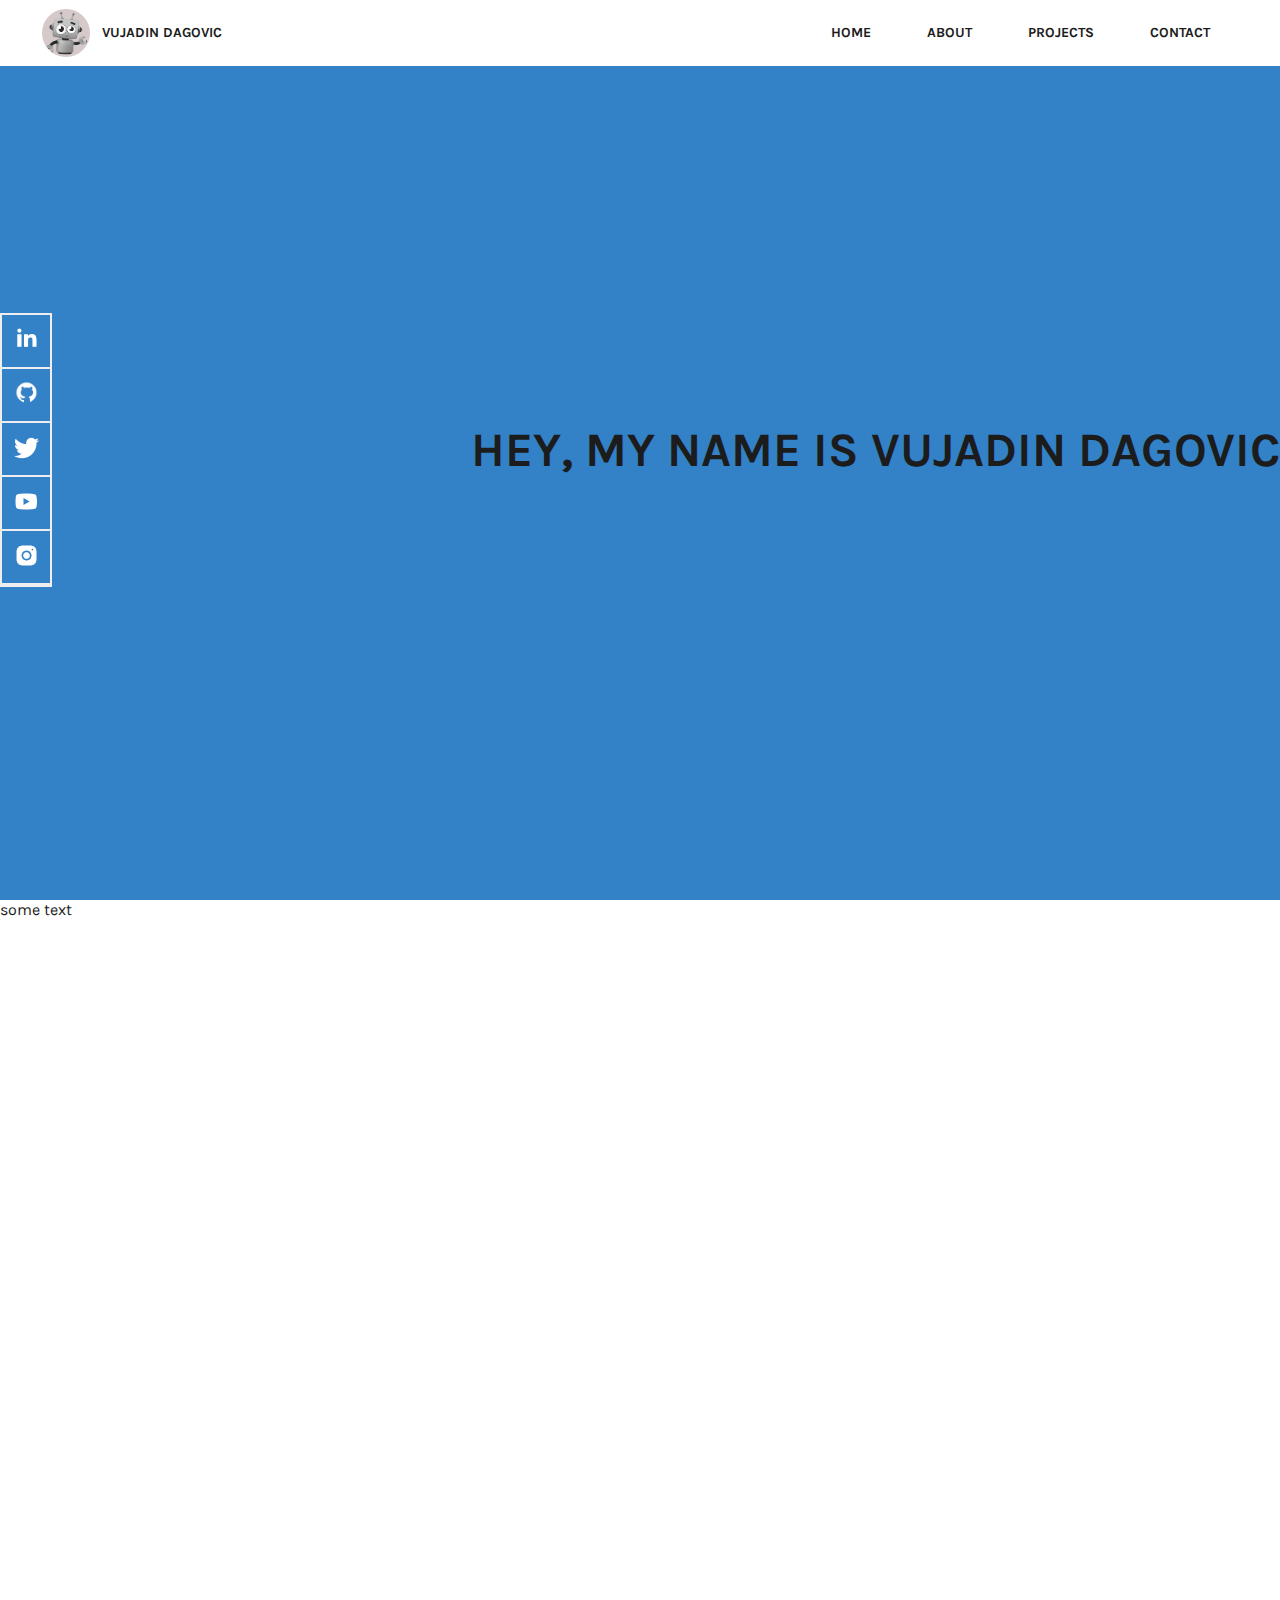
==== portfolio.html @ 0f0cc10c "first commit" ====
<!DOCTYPE html>
<html lang="en">

<head>
  <meta charset="UTF-8">
  <meta http-equiv="X-UA-Compatible" content="IE=edge">
  <meta name="viewport" content="width=device-width, initial-scale=1.0">
  <link rel="preconnect" href="https://fonts.googleapis.com">
  <link rel="preconnect" href="https://fonts.gstatic.com" crossorigin>
  <link href="https://fonts.googleapis.com/css2?family=Karla:wght@400;600;700&display=swap" rel="stylesheet">
  <link rel="stylesheet" href="./portfolio.css">
  <title>Portfolio</title>
</head>

<body>
  <header class="header-container">
    <a href="#">
      <div class="admin-container">
        <img class="admin-img" src="./images/robot.png">
        <p>Vujadin Dagovic</p>
      </div>
    </a>
    <nav class="info-container">
      <ul>
        <li><a href="#">Home</a></li>
        <li><a href='#'>About</li></a>
        <li><a href='#'>Projects</li></a>
        <li><a href='#'>Contact</li></a>
      </ul>
    </nav>
  </header>
  <section class="hero-section">
    <div class="social-media">
      <a class="social-media-link" href="#">
        <img class="social-media-icon" src="./images/social-media/linkedin-ico.png" /></a>
      <a class="social-media-link" href="#">
        <img class="social-media-icon" src="./images/social-media/github-ico.png" />
      </a>
      <a class="social-media-link" href="#">
        <img class="social-media-icon" src="./images/social-media/twitter-ico.png" />
      </a>
      <a class="social-media-link" href="#">
        <img class="social-media-icon" src="./images/social-media/yt-ico.png" />
      </a>
      <a class="social-media-link" href="#">
        <img class="social-media-icon" src="./images/social-media/insta-ico.png" />
      </a>
    </div>
    <div class="hero-introduction-text"></div>
    <h1 class="hero-main-heading">Hey, my name is Vujadin Dagovic</h1>
  </section>

  <section class="some-text">
    <p>some text</p>
  </section>


  <script src="./portfolio.js"></script>
</body>

</html>
---- portfolio.css ----
* {
  box-sizing: border-box;
  margin: 0;
  padding: 0;
}

:root {
  --dark-color-text: #1c1c1c;
}

body {
  font-family: 'Karla', sans-serif;
  color: var(--dark-color-text);
}

.header-container {
  position: fixed;
  padding: 0.625em 3em;
  font-size: 0.875rem;
  text-transform: uppercase;
  font-weight: 700;
  display: flex;
  justify-content: space-between;
  align-items: center;
  cursor: pointer;
  background-color: white;
  width: 100%;
  z-index: 1;
}

.header-container>a {
  text-decoration: none;
  color: var(--dark-color-text);
}

.admin-container {
  display: flex;
  align-items: center;
}

.admin-img {
  width: 48px;
  border-radius: 50%;
  background-color: rgb(214, 201, 201);
  margin-right: 0.875em;
}

nav>ul {
  display: flex;
}

nav>ul>li {
  list-style-type: none;
}

nav>ul>li>a {
  text-decoration: none;
  color: var(--dark-color-text);
  padding: 1.45em 2em;
}

nav>ul>li>a:hover {
  background-color: rgb(214, 201, 201);
}

.hero-section {
  background-color: #0062b9cc;
  width: 100%;
  height: 100vh;
  position: relative;
  display: flex;
  align-items: center;
  flex-wrap: wrap;
}

.social-media {
  display: flex;
  flex-direction: column;
  justify-self: flex-start;
  border: 2px solid #eee;

}

.social-media-link {
  padding: 0.72em;
  border-bottom: 2px solid #eee;
}

.social-media-link:hover {
  background-color: #0062b9cc;
}


.social-media:last-child {
  border-bottom: none;
}

.social-media-icon {
  width: 25px;
}

.hero-introduction-text {
  background-color: rgb(214, 201, 201);
  z-index: 1;
  flex-grow: 1;
  justify-self: center;
}

.hero-main-heading {
  font-size: 3rem;
  text-transform: uppercase;
}

.some-text {
  height: 100vh;
}
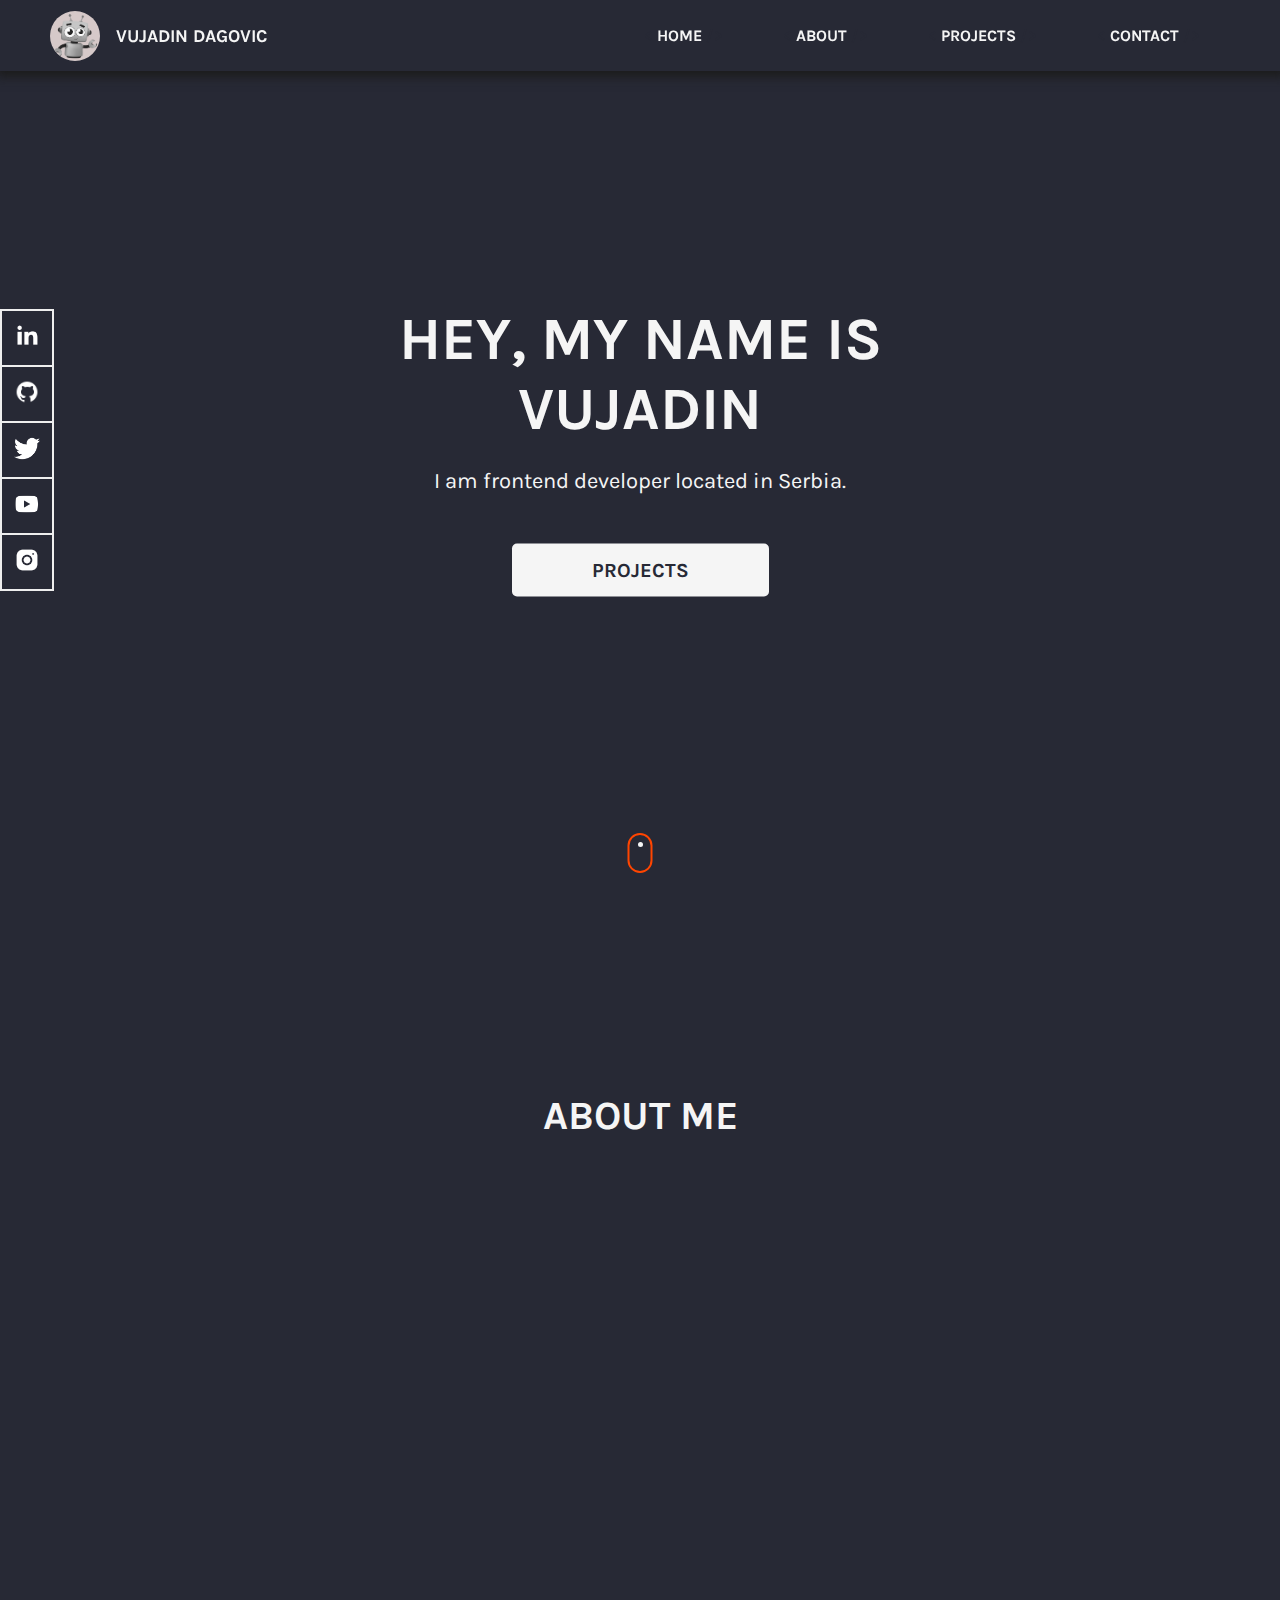
==== commit 537dc9c3: "working on the home page - hero section" ====
--- a/portfolio.html
+++ b/portfolio.html
@@ -13,22 +13,30 @@
 </head>
 
 <body>
+  <!-- start of header element -->
   <header class="header-container">
     <a href="#">
       <div class="admin-container">
-        <img class="admin-img" src="./images/robot.png">
+        <img src="./images/robot.png" alt="Vujadin's image">
         <p>Vujadin Dagovic</p>
       </div>
     </a>
     <nav class="info-container">
       <ul>
-        <li><a href="#">Home</a></li>
-        <li><a href='#'>About</li></a>
-        <li><a href='#'>Projects</li></a>
-        <li><a href='#'>Contact</li></a>
+        <li><a href="#"><span class="code">
+              < </span>Home<span class="code"> /></span></a></li>
+        <li><a href="#about"><span class="code">
+              < </span>About<span class="code"> /></span></a></li>
+        <li><a href="#"><span class="code">
+              < </span>Projects<span class="code"> /></span></a></li>
+        <li><a href="#"><span class="code">
+              < </span>Contact<span class="code"> /></span></a></li>
       </ul>
     </nav>
   </header>
+  <!-- end of header element -->
+
+  <!-- start of hero section -->
   <section class="hero-section">
     <div class="social-media">
       <a class="social-media-link" href="#">
@@ -46,13 +54,23 @@
         <img class="social-media-icon" src="./images/social-media/insta-ico.png" />
       </a>
     </div>
-    <div class="hero-introduction-text"></div>
-    <h1 class="hero-main-heading">Hey, my name is Vujadin Dagovic</h1>
+    <div class="hero-introduction-text">
+      <h1>Hey, my name is Vujadin</h1>
+      <p>I am frontend developer located in Serbia.</p>
+      <button class="hero-btn"><a href="#">Projects</a></button>
+
+    </div>
+    <div class="hero-mouse-scroll">
+      <div class="mouse-before"></div>
+    </div>
+  </section>
+  <!-- start of hero section -->
+
+  <section class="about-section">
+    <h1 id="about">About me</h1>
   </section>
 
-  <section class="some-text">
-    <p>some text</p>
-  </section>
+
 
 
   <script src="./portfolio.js"></script>
--- a/portfolio.css
+++ b/portfolio.css
@@ -6,40 +6,48 @@
 
 :root {
   --dark-color-text: #1c1c1c;
-}
-
+  --light-color-text: #f5f5f5;
+  --dark-background-color: #272935;
+}
+
+/* #202124 */
 body {
   font-family: 'Karla', sans-serif;
-  color: var(--dark-color-text);
-}
+  color: var(--light-color-text);
+}
+
+/* start of header element */
 
 .header-container {
   position: fixed;
-  padding: 0.625em 3em;
-  font-size: 0.875rem;
+  font-size: 1rem;
+  color: var(--light-color-text);
+  padding: 0.625em 3.125em;
   text-transform: uppercase;
   font-weight: 700;
   display: flex;
   justify-content: space-between;
   align-items: center;
   cursor: pointer;
-  background-color: white;
+  background-color: var(--dark-background-color);
   width: 100%;
   z-index: 1;
+  box-shadow: 1px 1px 10px 5px var(--dark-color-text);
 }
 
 .header-container>a {
   text-decoration: none;
-  color: var(--dark-color-text);
+  color: inherit;
 }
 
 .admin-container {
   display: flex;
   align-items: center;
-}
-
-.admin-img {
-  width: 48px;
+  font-size: 1.125rem;
+}
+
+.admin-container img {
+  width: 50px;
   border-radius: 50%;
   background-color: rgb(214, 201, 201);
   margin-right: 0.875em;
@@ -51,26 +59,39 @@
 
 nav>ul>li {
   list-style-type: none;
+
 }
 
 nav>ul>li>a {
   text-decoration: none;
-  color: var(--dark-color-text);
-  padding: 1.45em 2em;
-}
-
-nav>ul>li>a:hover {
-  background-color: rgb(214, 201, 201);
-}
+  color: inherit;
+  display: inline-block;
+  padding: 1em 1.875em;
+  transition: all 0.5s;
+}
+
+.code {
+  color: var(--dark-background-color);
+}
+
+nav>ul>li>a:hover,
+nav>ul>li>a:hover .code {
+  transform: scale(1.2);
+}
+
+nav>ul>li>a:hover .code {
+  color: orangered;
+}
+
+/* end of header element */
+
+/* start of hero section */
 
 .hero-section {
-  background-color: #0062b9cc;
+  background-color: var(--dark-background-color);
   width: 100%;
   height: 100vh;
   position: relative;
-  display: flex;
-  align-items: center;
-  flex-wrap: wrap;
 }
 
 .social-media {
@@ -78,39 +99,125 @@
   flex-direction: column;
   justify-self: flex-start;
   border: 2px solid #eee;
-
+  position: absolute;
+  top: 50%;
+  transform: translateY(-50%);
 }
 
 .social-media-link {
-  padding: 0.72em;
+  padding: 0.75em;
   border-bottom: 2px solid #eee;
 }
 
 .social-media-link:hover {
-  background-color: #0062b9cc;
-}
-
-
-.social-media:last-child {
+  background-color: orangered;
+}
+
+.social-media-link:active {
+  background-color: var(--dark-background-color);
+}
+
+.social-media a:last-of-type {
   border-bottom: none;
 }
 
 .social-media-icon {
+  width: 26px;
+}
+
+.hero-introduction-text {
+  position: absolute;
+  top: 50%;
+  left: 50%;
+  transform: translate(-50%, -50%);
+  text-align: center;
+}
+
+.hero-introduction-text h1 {
+  font-size: 3.75rem;
+  text-transform: uppercase;
+  margin-bottom: 0.4em;
+}
+
+.hero-introduction-text p {
+  font-size: 1.375rem;
+}
+
+.hero-btn {
+  text-transform: uppercase;
+  font-family: inherit;
+  font-size: 1.25rem;
+  padding: 15px 80px;
+  background-color: var(--light-color-text);
+  border-radius: 5px;
+  cursor: pointer;
+  margin-top: 50px;
+  transition: all 0.3s ease-out;
+  border: none;
+}
+
+.hero-btn:hover {
+  transform: translateY(-5px);
+  box-shadow: 1px 1px 35px 10px var(--dark-color-text);
+}
+
+.hero-btn a {
+  text-decoration: none;
+  color: var(--dark-background-color);
+  font-weight: 700;
+}
+
+.hero-mouse-scroll {
   width: 25px;
-}
-
-.hero-introduction-text {
-  background-color: rgb(214, 201, 201);
-  z-index: 1;
-  flex-grow: 1;
-  justify-self: center;
-}
-
-.hero-main-heading {
-  font-size: 3rem;
-  text-transform: uppercase;
-}
-
-.some-text {
+  height: 40px;
+  border: 2px solid orangered;
+  border-radius: 15px;
+  position: absolute;
+  bottom: 3%;
+  left: 50%;
+  transform: translateX(-50%);
+  cursor: pointer;
+}
+
+.mouse-before {
+  width: 5px;
+  height: 5px;
+  background-color: var(--light-color-text);
+  border-radius: 50%;
+  position: absolute;
+  top: 7px;
+  left: 50%;
+  transform: translateX(-50%);
+  animation: mouse-animation 1.3s infinite;
+}
+
+@keyframes mouse-animation {
+  from {
+    top: 7px;
+    opacity: 1;
+  }
+
+  to {
+    top: 26px;
+    opacity: 0;
+  }
+}
+
+/* end of hero section */
+
+/* start about section */
+.about-section {
   height: 100vh;
+  width: 100%;
+  background-color: var(--dark-background-color);
+}
+
+.about-section {
+  padding-top: 12rem;
+}
+
+.about-section h1 {
+  text-align: center;
+  text-transform: uppercase;
+  font-size: 2.5rem;
 }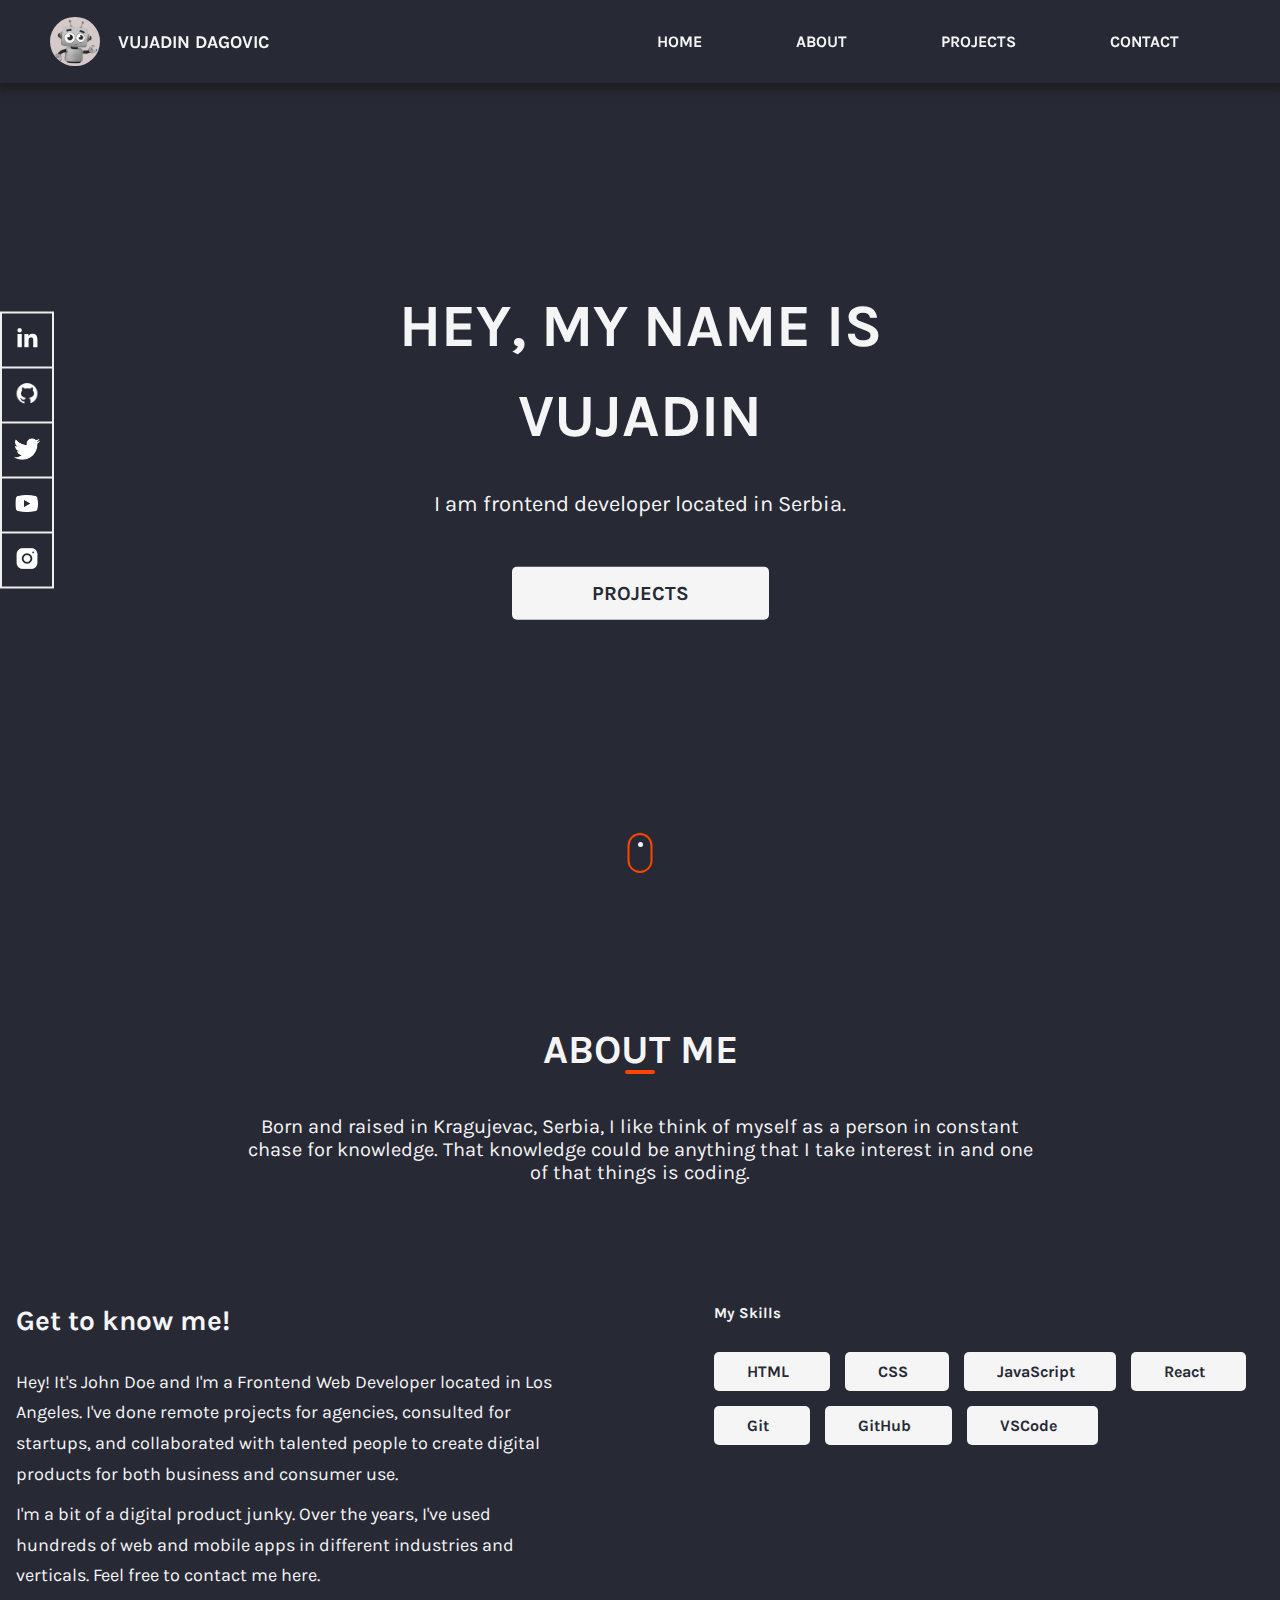
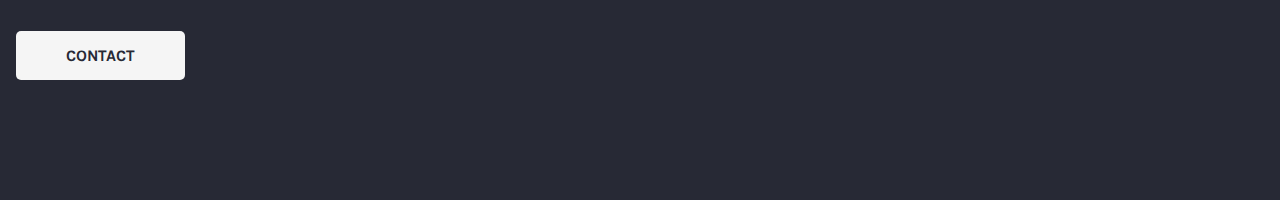
==== commit 3e5b5224: "working on about section and on responsivity" ====
--- a/portfolio.html
+++ b/portfolio.html
@@ -15,24 +15,34 @@
 <body>
   <!-- start of header element -->
   <header class="header-container">
-    <a href="#">
-      <div class="admin-container">
-        <img src="./images/robot.png" alt="Vujadin's image">
+
+    <div class="admin-container">
+      <img src="./images/robot.png" alt="Vujadin's image">
+      <a href="#">
         <p>Vujadin Dagovic</p>
-      </div>
-    </a>
-    <nav class="info-container">
-      <ul>
-        <li><a href="#"><span class="code">
-              < </span>Home<span class="code"> /></span></a></li>
-        <li><a href="#about"><span class="code">
-              < </span>About<span class="code"> /></span></a></li>
-        <li><a href="#"><span class="code">
-              < </span>Projects<span class="code"> /></span></a></li>
-        <li><a href="#"><span class="code">
-              < </span>Contact<span class="code"> /></span></a></li>
-      </ul>
-    </nav>
+      </a>
+    </div>
+
+    <div class="header-menu-icon-wrapper">
+      <img src="./images/svg/ham-menu.svg" alt="" class="header-menu-icon">
+    </div>
+
+    <!-- <nav class="info-container"> -->
+    <!-- class="info-container-column full-width" -->
+    <ul class="info-container">
+      <li><a href="#"><span class="code">
+            < </span>Home<span class="code"> /></span></a></li>
+      <li><a href="#about"><span class="code">
+            < </span>About<span class="code"> /></span></a></li>
+      <li><a href="#"><span class="code">
+            < </span>Projects<span class="code"> /></span></a></li>
+      <li><a href="#"><span class="code">
+            < </span>Contact<span class="code"> /></span></a></li>
+    </ul>
+    <!-- </nav> -->
+
+
+
   </header>
   <!-- end of header element -->
 
@@ -58,19 +68,58 @@
       <h1>Hey, my name is Vujadin</h1>
       <p>I am frontend developer located in Serbia.</p>
       <button class="hero-btn"><a href="#">Projects</a></button>
-
     </div>
     <div class="hero-mouse-scroll">
       <div class="mouse-before"></div>
     </div>
   </section>
-  <!-- start of hero section -->
+  <!-- end of hero section -->
 
+  <!-- start of about section -->
   <section class="about-section">
-    <h1 id="about">About me</h1>
+    <div class="heading-wrapper">
+      <h1 class="about-section-heading" id="about">About me</h1>
+      <p class="about-section-desc">Born and raised in Kragujevac, Serbia, I like think of myself as a person in
+        constant
+        chase for knowledge. That
+        knowledge could be anything that I take interest in and one of that things is coding.</p>
+    </div>
+    <div class="about-section-main-content">
+      <div class="get-to-know-me">
+        <h2 class="get-to-know-me-heading">Get to know me!</h2>
+        <p class="get-to-know-me-text">Hey! It's <span>John Doe</span> and I'm a <span>Frontend Web Developer</span>
+          located in Los Angeles. I've
+          done remote projects for
+          agencies, consulted for startups, and collaborated with talented people to create digital products for both
+          business and consumer use.</p>
+        <p class="get-to-know-me-text">I'm a bit of a digital product junky. Over the years, I've used hundreds of web
+          and mobile apps in
+          different
+          industries and verticals. Feel free to contact me here. </p>
+        <a href="#" class="about-section-contact-btn">Contact</a>
+      </div>
+      <div class="skills">
+        <h2 class="skill-heading">My Skills</h2>
+        <div class="skills-wrapper">
+          <div class="skill"><span class="code-about">
+              < </span>HTML<span class="code-about"> /></span></div>
+          <div class="skill"><span class="code-about">
+              < </span>CSS<span class="code-about"> /></span></div>
+          <div class="skill"><span class="code-about">
+              < </span>JavaScript<span class="code-about"> /></span></div>
+          <div class="skill"><span class="code-about">
+              < </span>React<span class="code-about"> /></span></div>
+          <div class="skill"><span class="code-about">
+              < </span>Git<span class="code-about"> /></span></div>
+          <div class="skill"><span class="code-about">
+              < </span>GitHub<span class="code-about"> /></span></div>
+          <div class="skill"><span class="code-about">
+              < </span>VSCode<span class="code-about"> /></span></div>
+        </div>
+      </div>
+    </div>
   </section>
-
-
+  <!-- end of about section -->
 
 
   <script src="./portfolio.js"></script>
--- a/portfolio.css
+++ b/portfolio.css
@@ -8,19 +8,23 @@
   --dark-color-text: #1c1c1c;
   --light-color-text: #f5f5f5;
   --dark-background-color: #272935;
-}
-
-/* #202124 */
+  font-size: 10px;
+}
+
+html {
+  scroll-behavior: smooth;
+}
+
 body {
   font-family: 'Karla', sans-serif;
   color: var(--light-color-text);
+  background-color: var(--dark-background-color);
 }
 
 /* start of header element */
-
 .header-container {
   position: fixed;
-  font-size: 1rem;
+  font-size: 1.6rem;
   color: var(--light-color-text);
   padding: 0.625em 3.125em;
   text-transform: uppercase;
@@ -28,6 +32,7 @@
   display: flex;
   justify-content: space-between;
   align-items: center;
+  flex-wrap: wrap;
   cursor: pointer;
   background-color: var(--dark-background-color);
   width: 100%;
@@ -35,38 +40,38 @@
   box-shadow: 1px 1px 10px 5px var(--dark-color-text);
 }
 
-.header-container>a {
+.header-container>a,
+.admin-container a {
   text-decoration: none;
   color: inherit;
 }
 
 .admin-container {
+  font-size: 1.8rem;
   display: flex;
   align-items: center;
-  font-size: 1.125rem;
+  gap: 1em;
 }
 
 .admin-container img {
-  width: 50px;
+  width: 2.75em;
   border-radius: 50%;
   background-color: rgb(214, 201, 201);
-  margin-right: 0.875em;
-}
-
-nav>ul {
-  display: flex;
-}
-
-nav>ul>li {
+}
+
+ul {
+  display: flex;
+}
+
+ul>li {
   list-style-type: none;
-
-}
-
-nav>ul>li>a {
+}
+
+ul>li>a {
   text-decoration: none;
   color: inherit;
   display: inline-block;
-  padding: 1em 1.875em;
+  padding: 1.375em 1.875em;
   transition: all 0.5s;
 }
 
@@ -74,19 +79,100 @@
   color: var(--dark-background-color);
 }
 
-nav>ul>li>a:hover,
-nav>ul>li>a:hover .code {
+ul>li>a:hover,
+ul>li>a:hover .code {
   transform: scale(1.2);
 }
 
-nav>ul>li>a:hover .code {
+ul>li>a:hover .code {
   color: orangered;
 }
 
+.header-menu-icon-wrapper {
+  display: none;
+}
+
+.info-container-column {
+  display: none;
+}
+
+.info-container-column>li {
+  text-align: end;
+  width: 100%;
+  border-bottom: 1px solid var(--light-color-text);
+}
+
+/* start responsive design for header element */
+@media (width <=1200px) {
+  .header-container {
+    font-size: 1.5rem;
+  }
+
+  ul>li>a {
+    padding: 1.375em 1.6em;
+  }
+
+  .admin-container {
+    font-size: 1.6rem;
+  }
+}
+
+@media (width <=900px) {
+  .header-container {
+    font-size: 1.35rem;
+    padding: 0 1.33em;
+  }
+
+  .admin-container {
+    font-size: 1.6rem;
+    gap: 0.85em;
+  }
+
+  ul>li>a {
+    padding: 2em 1em;
+  }
+}
+
+@media (width <=670px) {
+  ul>li>a {
+    padding: 2em 0.75em;
+  }
+
+  .admin-container img {
+    width: 2.5em;
+  }
+}
+
+@media (width <=650px) {
+  .info-container {
+    display: none;
+  }
+
+  .header-menu-icon-wrapper {
+    display: inline-block;
+  }
+
+  .info-container-column {
+    display: flex;
+    flex-direction: column;
+    flex: 0 0 100%;
+  }
+
+  .header-menu-icon-wrapper {
+    display: inline-block;
+    background-color: var(--light-color-text);
+    padding: 1rem;
+    margin: 1.1rem 0;
+    border-radius: 5px;
+  }
+}
+
+/* end responsive design for header element */
+
+
 /* end of header element */
 
 /* start of hero section */
-
 .hero-section {
   background-color: var(--dark-background-color);
   width: 100%;
@@ -105,7 +191,7 @@
 }
 
 .social-media-link {
-  padding: 0.75em;
+  padding: 1.2em;
   border-bottom: 2px solid #eee;
 }
 
@@ -122,7 +208,13 @@
 }
 
 .social-media-icon {
-  width: 26px;
+  width: 2.6rem;
+}
+
+@media(width <=900px) {
+  .social-media {
+    display: none;
+  }
 }
 
 .hero-introduction-text {
@@ -134,20 +226,21 @@
 }
 
 .hero-introduction-text h1 {
-  font-size: 3.75rem;
+  font-size: 6rem;
   text-transform: uppercase;
-  margin-bottom: 0.4em;
+  line-height: 1.5;
 }
 
 .hero-introduction-text p {
-  font-size: 1.375rem;
+  font-size: 2.2rem;
+  margin-top: 1.35em;
 }
 
 .hero-btn {
   text-transform: uppercase;
   font-family: inherit;
-  font-size: 1.25rem;
-  padding: 15px 80px;
+  font-size: 2rem;
+  padding: 1.5rem 8rem;
   background-color: var(--light-color-text);
   border-radius: 5px;
   cursor: pointer;
@@ -209,15 +302,120 @@
 .about-section {
   height: 100vh;
   width: 100%;
-  background-color: var(--dark-background-color);
-}
-
-.about-section {
-  padding-top: 12rem;
-}
-
-.about-section h1 {
+  padding: 12rem 0;
+  max-width: 1248px;
+  margin: 0 auto;
+  display: flex;
+  flex-direction: column;
+  justify-content: space-between;
+}
+
+.heading-wrapper {
   text-align: center;
+}
+
+.about-section-heading {
+  display: inline-block;
   text-transform: uppercase;
-  font-size: 2.5rem;
+  font-size: 4rem;
+  margin-bottom: 3.5rem;
+  line-height: 1.5;
+}
+
+.about-section-heading::after {
+  content: '';
+  position: absolute;
+  top: calc(100% + 17rem);
+  height: 4px;
+  width: 3rem;
+  background: orangered;
+  left: 50%;
+  border-radius: 5px;
+  transform: translateX(-50%);
+  transition: all 1s;
+}
+
+.about-section-heading:hover:after {
+  width: 20rem;
+}
+
+.about-section-desc {
+  font-size: 2rem;
+  max-width: 40em;
+  text-align: center;
+  margin: auto;
+}
+
+.about-section-main-content {
+  display: flex;
+  justify-content: space-between;
+  flex-wrap: wrap;
+  gap: 10rem;
+}
+
+.get-to-know-me {
+  max-width: 55rem;
+  flex: 1 1 0px;
+}
+
+.get-to-know-me-heading {
+  font-size: 2.8rem;
+  margin-bottom: 3rem;
+}
+
+.get-to-know-me-text {
+  font-size: 1.8rem;
+  line-height: 1.7;
+  margin-bottom: 1rem;
+}
+
+.about-section-contact-btn {
+  display: inline-block;
+  font-size: 1.6rem;
+  font-weight: 700;
+  padding: 1.5rem 5rem;
+  margin-top: 3rem;
+  text-transform: uppercase;
+  text-decoration: none;
+  background-color: var(--light-color-text);
+  color: var(--dark-background-color);
+  border-radius: 5px;
+  cursor: pointer;
+  border: none;
+  transition: all 0.3s ease;
+}
+
+.about-section-contact-btn:hover {
+  transform: translateY(-5px);
+  box-shadow: 1px 1px 35px 10px var(--dark-color-text);
+}
+
+.skills-wrapper {
+  display: flex;
+  flex-wrap: wrap;
+  gap: 1.5rem;
+  max-width: 55rem;
+  flex: 1 1 0px;
+}
+
+.skill-heading {
+  margin-bottom: 3rem;
+}
+
+.skill {
+  font-size: 1.6rem;
+  padding: 1rem 2rem;
+  background-color: var(--light-color-text);
+  color: var(--dark-background-color);
+  border-radius: 5px;
+  font-weight: 700;
+  cursor: pointer;
+}
+
+.code-about {
+  color: var(--light-color-text);
+}
+
+.skill:hover .code-about {
+  color: orangered;
 }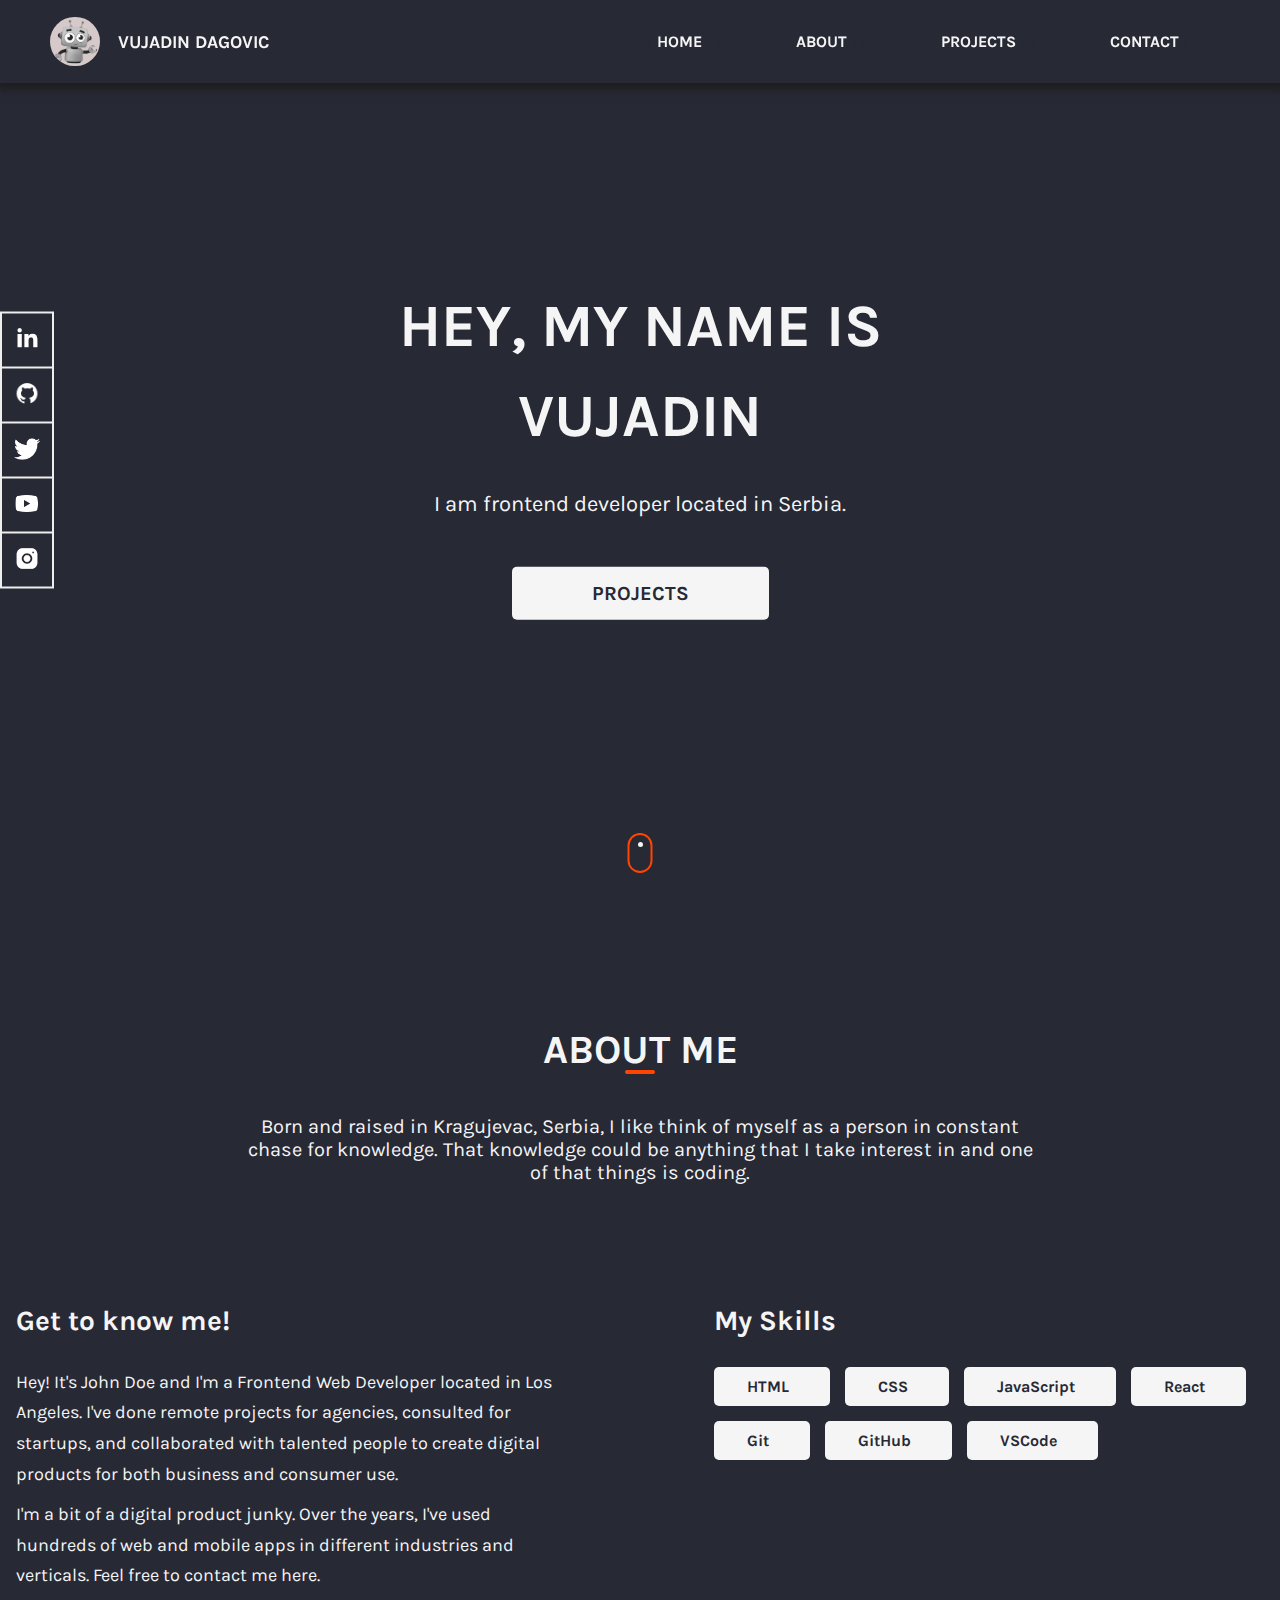
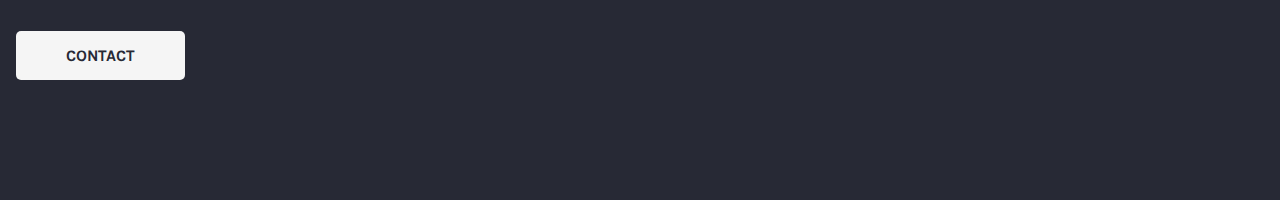
==== commit c4c574b9: "working on js functionality" ====
--- a/portfolio.html
+++ b/portfolio.html
@@ -16,32 +16,27 @@
   <!-- start of header element -->
   <header class="header-container">
 
-    <div class="admin-container">
+    <div class="logo-container">
       <img src="./images/robot.png" alt="Vujadin's image">
       <a href="#">
         <p>Vujadin Dagovic</p>
       </a>
     </div>
 
-    <div class="header-menu-icon-wrapper">
-      <img src="./images/svg/ham-menu.svg" alt="" class="header-menu-icon">
+    <div class="menu-icon-wrapper">
+      <img src="./images/svg/ham-menu.svg" alt="" class="menu-icon">
     </div>
 
-    <!-- <nav class="info-container"> -->
-    <!-- class="info-container-column full-width" -->
-    <ul class="info-container">
-      <li><a href="#"><span class="code">
+    <ul class="links-container">
+      <li><a class="nav-link" href="#"><span class="code">
             < </span>Home<span class="code"> /></span></a></li>
-      <li><a href="#about"><span class="code">
+      <li><a class="nav-link" href="#about"><span class="code">
             < </span>About<span class="code"> /></span></a></li>
-      <li><a href="#"><span class="code">
+      <li><a class="nav-link" href="#"><span class="code">
             < </span>Projects<span class="code"> /></span></a></li>
-      <li><a href="#"><span class="code">
+      <li><a class="nav-link" href="#"><span class="code">
             < </span>Contact<span class="code"> /></span></a></li>
     </ul>
-    <!-- </nav> -->
-
-
 
   </header>
   <!-- end of header element -->
--- a/portfolio.css
+++ b/portfolio.css
@@ -23,51 +23,50 @@
 
 /* start of header element */
 .header-container {
-  position: fixed;
   font-size: 1.6rem;
+  font-weight: 700;
+  text-transform: uppercase;
   color: var(--light-color-text);
-  padding: 0.625em 3.125em;
-  text-transform: uppercase;
-  font-weight: 700;
+  background-color: var(--dark-background-color);
+  box-shadow: 1px 1px 10px 5px var(--dark-color-text);
   display: flex;
   justify-content: space-between;
   align-items: center;
   flex-wrap: wrap;
+  width: 100%;
+  padding: 0.625em 3.125em;
+  position: fixed;
+  z-index: 1;
   cursor: pointer;
-  background-color: var(--dark-background-color);
-  width: 100%;
-  z-index: 1;
-  box-shadow: 1px 1px 10px 5px var(--dark-color-text);
-}
-
-.header-container>a,
-.admin-container a {
+}
+
+.logo-container {
+  font-size: 1.8rem;
+  display: flex;
+  align-items: center;
+  gap: 1em;
+}
+
+.logo-container a {
   text-decoration: none;
   color: inherit;
 }
 
-.admin-container {
-  font-size: 1.8rem;
-  display: flex;
-  align-items: center;
-  gap: 1em;
-}
-
-.admin-container img {
+.logo-container img {
   width: 2.75em;
   border-radius: 50%;
   background-color: rgb(214, 201, 201);
 }
 
-ul {
-  display: flex;
-}
-
-ul>li {
+.links-container {
+  display: flex;
+}
+
+.links-container>li {
   list-style-type: none;
 }
 
-ul>li>a {
+.links-container>li>a {
   text-decoration: none;
   color: inherit;
   display: inline-block;
@@ -79,27 +78,20 @@
   color: var(--dark-background-color);
 }
 
-ul>li>a:hover,
-ul>li>a:hover .code {
+.links-container>li>a:hover {
   transform: scale(1.2);
 }
 
-ul>li>a:hover .code {
+.links-container>li>a:hover .code {
   color: orangered;
 }
 
-.header-menu-icon-wrapper {
+.menu-icon-wrapper {
   display: none;
 }
 
-.info-container-column {
+.links-container-column {
   display: none;
-}
-
-.info-container-column>li {
-  text-align: end;
-  width: 100%;
-  border-bottom: 1px solid var(--light-color-text);
 }
 
 /* start responsive design for header element */
@@ -108,11 +100,11 @@
     font-size: 1.5rem;
   }
 
-  ul>li>a {
+  .links-container>li>a {
     padding: 1.375em 1.6em;
   }
 
-  .admin-container {
+  .logo-container {
     font-size: 1.6rem;
   }
 }
@@ -123,53 +115,66 @@
     padding: 0 1.33em;
   }
 
-  .admin-container {
+  .logo-container {
     font-size: 1.6rem;
     gap: 0.85em;
   }
 
-  ul>li>a {
+  .links-container>li>a {
     padding: 2em 1em;
   }
 }
 
 @media (width <=670px) {
-  ul>li>a {
+  .links-container>li>a {
     padding: 2em 0.75em;
   }
 
-  .admin-container img {
+  .logo-container img {
     width: 2.5em;
   }
 }
 
 @media (width <=650px) {
-  .info-container {
+  .header-container {
+    padding: 0;
+  }
+
+  .logo-container {
+    padding: 0 1.33em;
+  }
+
+  .links-container {
     display: none;
   }
 
-  .header-menu-icon-wrapper {
-    display: inline-block;
-  }
-
-  .info-container-column {
+  .links-container.active {
     display: flex;
     flex-direction: column;
     flex: 0 0 100%;
   }
 
-  .header-menu-icon-wrapper {
+  .links-container.active>li {
+    text-align: end;
+    width: 100%;
+    border-bottom: 1px solid #ababab;
+  }
+
+  .links-container.active>li:first-child {
+    border-top: 1px solid #ababab;
+  }
+
+  .menu-icon-wrapper {
     display: inline-block;
     background-color: var(--light-color-text);
     padding: 1rem;
     margin: 1.1rem 0;
+    margin-right: 1.33em;
     border-radius: 5px;
   }
 }
 
 /* end responsive design for header element */
-
-
 /* end of header element */
 
 /* start of hero section */
@@ -399,6 +404,7 @@
 }
 
 .skill-heading {
+  font-size: 2.8rem;
   margin-bottom: 3rem;
 }
 
